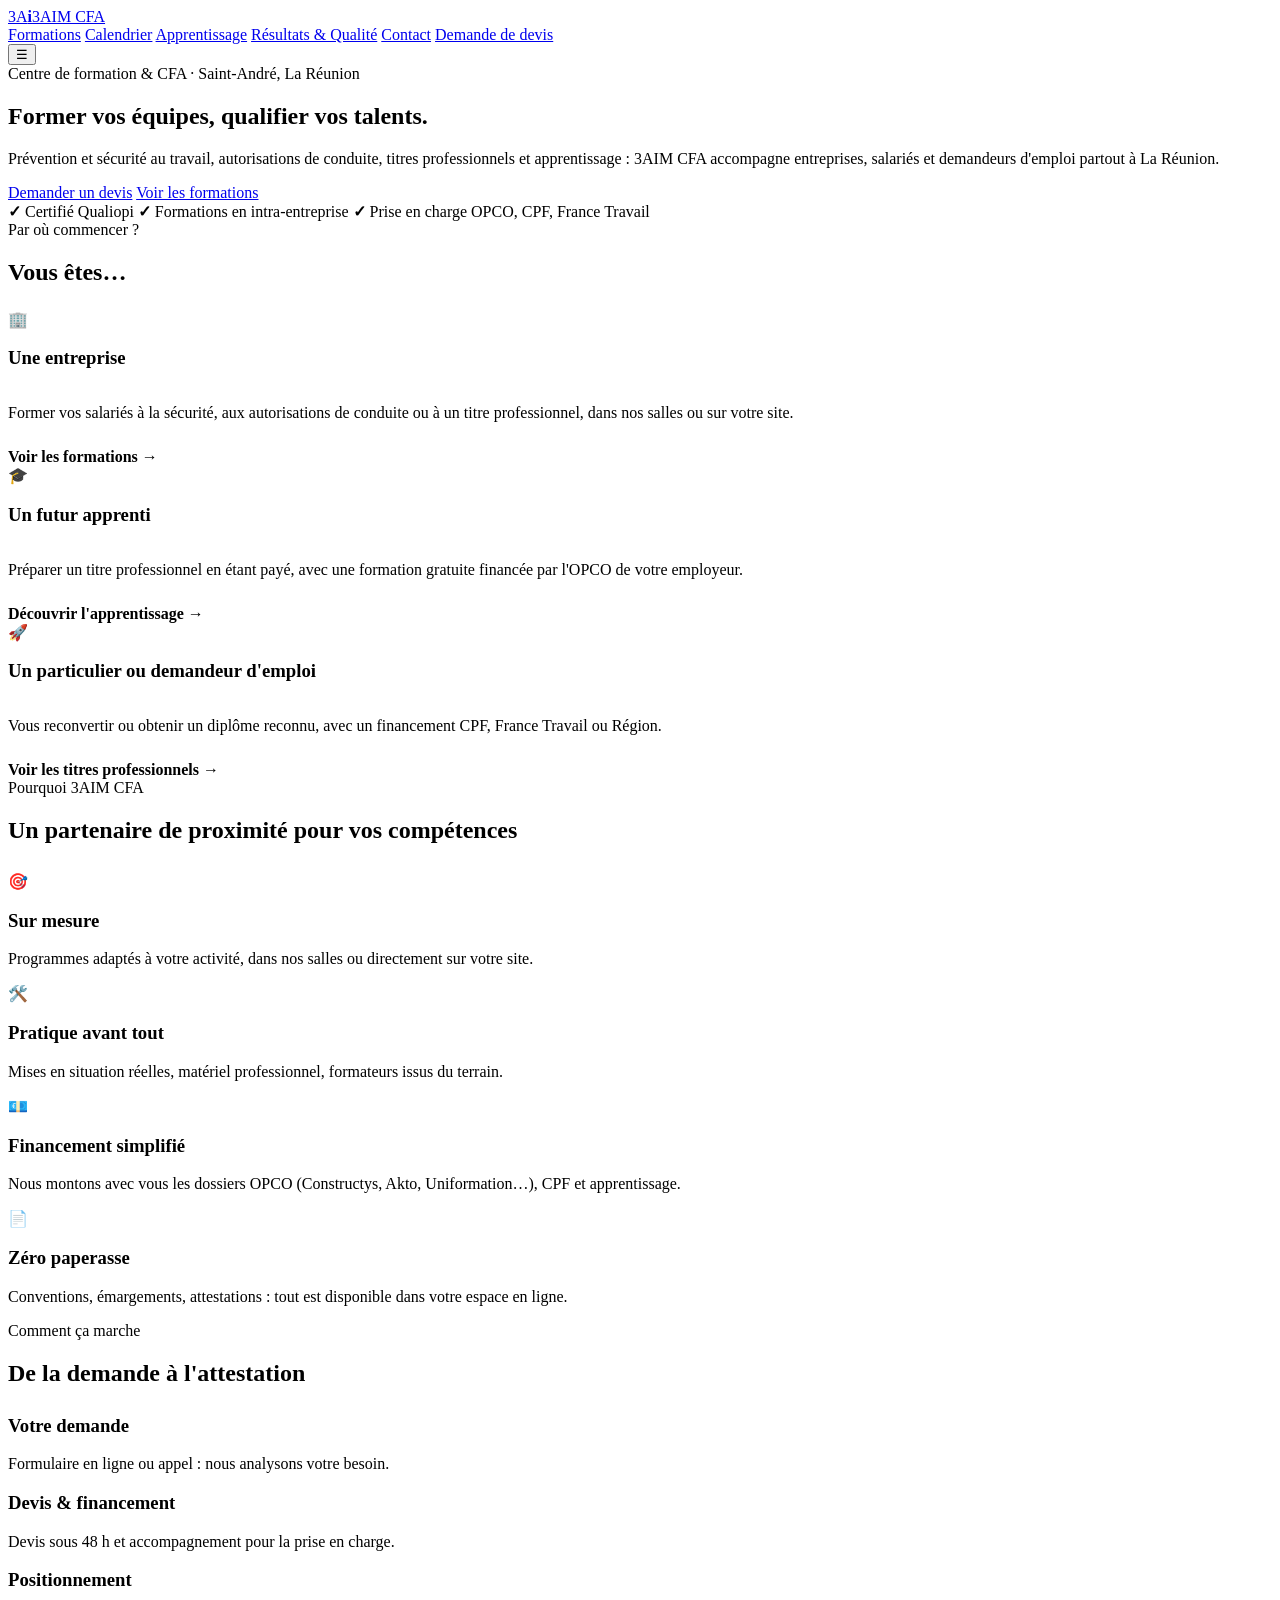
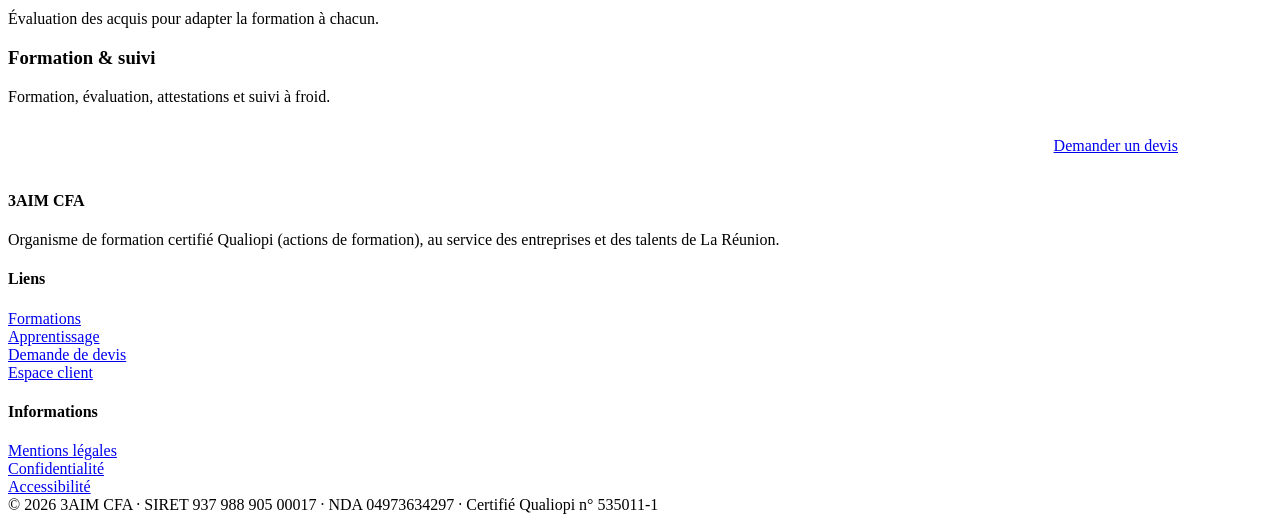
==== fiches/index.html @ 9a8821d1 "Add files via upload" ====
<!doctype html>
<html lang="fr">
<head>
<meta charset="utf-8">
<meta name="viewport" content="width=device-width,initial-scale=1">
<title>3AIM CFA – Centre de formation & CFA à Saint-André, La Réunion</title>
<meta name="description" content="3AIM CFA, organisme de formation certifié Qualiopi (actions de formation) et CFA à Saint-André (La Réunion) : SST, PRAP, AIPR, autorisations de conduite, titres professionnels et apprentissage.">
<meta property="og:title" content="3AIM CFA – Centre de formation & CFA à La Réunion">
<meta property="og:description" content="Formations sécurité, autorisations de conduite, titres professionnels et apprentissage. Organisme certifié Qualiopi (actions de formation).">
<link rel="icon" href="favicon.svg" type="image/svg+xml">
<link rel="preconnect" href="https://fonts.googleapis.com">
<link href="https://fonts.googleapis.com/css2?family=Inter:wght@400;500;600;700&family=Poppins:wght@600;700;800&display=swap" rel="stylesheet">
<link rel="stylesheet" href="style.css">
</head>
<body>

<header>
  <div class="wrap nav">
    <a class="logo" href="#accueil"><span class="mark">3A<b>i</b></span>3AIM CFA</a>
    <nav class="menu">
      <a href="#formations">Formations</a>
      <a href="#calendrier">Calendrier</a>
      <a href="#apprentissage">Apprentissage</a>
      <a href="#qualite">Résultats & Qualité</a>
      <a href="#contact">Contact</a>
      <a class="btn" href="#demande">Demande de devis</a>
    </nav>
    <button class="burger" aria-label="Ouvrir le menu">☰</button>
  </div>
</header>

<section class="hero" data-page="accueil">
  <div class="wrap">
    <span class="eyebrow">Centre de formation & CFA · Saint-André, La Réunion</span>
    <h1>Former vos équipes, <span>qualifier vos talents</span>.</h1>
    <p>Prévention et sécurité au travail, autorisations de conduite, titres professionnels et apprentissage : 3AIM CFA accompagne entreprises, salariés et demandeurs d'emploi partout à La Réunion.</p>
    <div class="ctas">
      <a class="btn" href="#demande">Demander un devis</a>
      <a class="btn ghost" href="#formations">Voir les formations</a>
    </div>
    <div class="badges">
      <span class="badge"><b>✓</b> Certifié Qualiopi</span>
      <span class="badge"><b>✓</b> Formations en intra-entreprise</span>
      <span class="badge"><b>✓</b> Prise en charge OPCO, CPF, France Travail</span>
    </div>
  </div>
</section>

<section class="portes" data-page="accueil">
  <div class="wrap">
    <span class="eyebrow">Par où commencer ?</span>
    <h2>Vous êtes…</h2>
    <div class="grid g3" style="margin-top:24px">
      <a class="card porte" href="#formations" data-filtre="securite"><div class="icon">🏢</div><h3>Une entreprise</h3><p>Former vos salariés à la sécurité, aux autorisations de conduite ou à un titre professionnel, dans nos salles ou sur votre site.</p><span class="go">Voir les formations →</span></a>
      <a class="card porte" href="#apprentissage"><div class="icon">🎓</div><h3>Un futur apprenti</h3><p>Préparer un titre professionnel en étant payé, avec une formation gratuite financée par l'OPCO de votre employeur.</p><span class="go">Découvrir l'apprentissage →</span></a>
      <a class="card porte" href="#formations" data-filtre="tp"><div class="icon">🚀</div><h3>Un particulier ou demandeur d'emploi</h3><p>Vous reconvertir ou obtenir un diplôme reconnu, avec un financement CPF, France Travail ou Région.</p><span class="go">Voir les titres professionnels →</span></a>
    </div>
  </div>
</section>

<section data-page="accueil">
  <div class="wrap">
    <span class="eyebrow">Pourquoi 3AIM CFA</span>
    <h2>Un partenaire de proximité pour vos compétences</h2>
    <div class="grid g4" style="margin-top:28px">
      <div class="card"><div class="icon">🎯</div><h3>Sur mesure</h3><p>Programmes adaptés à votre activité, dans nos salles ou directement sur votre site.</p></div>
      <div class="card"><div class="icon">🛠️</div><h3>Pratique avant tout</h3><p>Mises en situation réelles, matériel professionnel, formateurs issus du terrain.</p></div>
      <div class="card"><div class="icon">💶</div><h3>Financement simplifié</h3><p>Nous montons avec vous les dossiers OPCO (Constructys, Akto, Uniformation…), CPF et apprentissage.</p></div>
      <div class="card"><div class="icon">📄</div><h3>Zéro paperasse</h3><p>Conventions, émargements, attestations : tout est disponible dans votre espace en ligne.</p></div>
    </div>
  </div>
</section>

<section id="formations" class="soft" data-page="formations">
  <div class="wrap">
    <span class="eyebrow">Catalogue</span>
    <h2>Nos formations</h2>
    <p class="lead">Toutes nos formations sont réalisables en inter ou en intra-entreprise. La durée, les objectifs, les prérequis, les méthodes et les modalités d'évaluation figurent dans le programme de chaque formation, téléchargeable ci-dessous ou envoyé sur simple demande. Les dates sont dans le <a href="#calendrier">calendrier</a> ; les tarifs sont communiqués sur devis, selon le nombre de participants et le lieu.</p>
    <div class="filters">
      <button class="chip active" data-f="all">Toutes</button>
      <button class="chip" data-f="securite">Prévention & sécurité</button>
      <button class="chip" data-f="ergonomie">Ergonomie</button>
      <button class="chip" data-f="incendie">Incendie</button>
      <button class="chip" data-f="conduite">Autorisations de conduite</button>
      <button class="chip" data-f="tp">Titres professionnels</button>
    </div>
    <div class="grid g3" id="formations-grid"></div>
    <div class="access-box">
      <h3>Modalités et délai d'accès – toutes formations</h3>
      <p><b>Modalités d'accès :</b> inscription par l'entreprise, le financeur ou le stagiaire via le <a href="#demande">formulaire en ligne</a>, par mail (contact@3aim.fr) ou par téléphone (0692 09 85 92). Un devis et le programme sont envoyés ; l'inscription est confirmée à réception du devis signé ou de l'accord de prise en charge. Un questionnaire de positionnement est transmis avant l'entrée en formation.</p>
      <p><b>Délai d'accès :</b> 1 mois en moyenne entre la demande et le début de la formation, variable selon les dates de session, les places disponibles et le délai de prise en charge du financeur. La date prévisionnelle est communiquée dès validation de la demande.</p>
      <p><b>Accessibilité :</b> formations accessibles aux personnes en situation de handicap – contactez notre référent handicap, Rachad MOHAMED (0692 09 85 92), pour étudier ensemble les adaptations possibles.</p>
    </div>
  </div>
</section>

<section id="calendrier" data-page="calendrier">
  <div class="wrap">
    <span class="eyebrow">Prochaines sessions</span>
    <h2>Calendrier des formations</h2>
    <p class="cal-intro">Les sessions ouvertes à Saint-André, mises à jour en continu. Une autre date ou une formation dans vos locaux ? <a href="#demande">Demandez un devis</a>.</p>
    <div class="cal-f" id="cal-f" aria-label="Filtrer par formation"></div>
    <div id="cal-list" class="cal-list"><p class="cal-msg">Chargement des sessions…</p></div>
    <p class="cal-maj" id="cal-maj"></p>
  </div>
</section>
<style>
.cal-intro{color:var(--muted);max-width:720px}
.cal-f{display:flex;flex-wrap:wrap;gap:8px;margin:18px 0 6px}
.cal-f button{border:1px solid var(--line);background:#fff;border-radius:999px;padding:6px 14px;font:inherit;font-size:.9rem;cursor:pointer;color:var(--ink)}
.cal-f button[aria-pressed="true"]{background:var(--navy);border-color:var(--navy);color:#fff}
.cal-list{display:flex;flex-direction:column;gap:12px;margin-top:14px}
.cal-m{font-family:"Poppins","Inter",sans-serif;font-weight:700;color:var(--navy);text-transform:capitalize;margin:14px 0 0}
.cal-c{display:grid;grid-template-columns:72px 1fr auto;gap:8px 18px;align-items:center;background:#fff;border:1px solid var(--line);border-radius:var(--radius);padding:14px 16px;box-shadow:var(--shadow)}
.cal-d{text-align:center;border-radius:10px;background:#FDEBDC;padding:8px 4px;box-shadow:inset 0 -4px 0 var(--orange)}
.cal-d b{display:block;font-family:"Poppins","Inter",sans-serif;font-size:1.6rem;line-height:1;color:var(--navy)}
.cal-d span{font-size:.75rem;text-transform:uppercase;letter-spacing:.05em;color:var(--muted);font-weight:600}
.cal-i{min-width:0}.cal-i h3{font-size:1.05rem;margin:0}
.cal-w{color:var(--muted);font-size:.92rem}
.cal-p{font-size:.88rem;font-weight:600;color:#1E7A4C}.cal-p.low{color:#B4500F}.cal-p.full{color:var(--muted)}
.cal-a{display:flex;flex-direction:column;gap:6px;min-width:160px}
.cal-a .btn{text-align:center}
.cal-a .btn.ghost{background:#fff!important;color:var(--navy)!important;border:1px solid var(--line)!important;box-shadow:none!important}
.cal-msg{color:var(--muted);background:#fff;border:1px dashed var(--line);border-radius:var(--radius);padding:24px;text-align:center}
.cal-maj{font-size:.8rem;color:var(--muted);margin-top:10px}
@media (max-width:640px){.cal-c{grid-template-columns:58px 1fr}.cal-a{grid-column:1/-1;flex-direction:row}.cal-a .btn{flex:1}}
</style>
<script>
(function(){
  var API="https://script.google.com/macros/s/AKfycbzvDHiH-K_2A-6OOURXzBS1TFoKk2f2l53gyByWcNJ9qgaxssqEnTOeM1M7Ijnqo9ct/exec?api=calendrier";
  var L=document.getElementById("cal-list"),F=document.getElementById("cal-f"),M=document.getElementById("cal-maj"),ALL=[],OFF="";
  function esc(x){return String(x==null?"":x).replace(/[&<>"]/g,function(c){return{"&":"&amp;","<":"&lt;",">":"&gt;",'"':"&quot;"}[c]})}
  function P(s){var a=s.split("-");return new Date(+a[0],a[1]-1,+a[2])}
  function today(){var t=new Date();return new Date(t.getFullYear(),t.getMonth(),t.getDate())}
  function code(s){return s.code||s.f}
  function fdl(s){return P(s).toLocaleDateString("fr-FR")}
  function inscrire(s,type){var sel=document.getElementById("f-formation"),msg=document.getElementById("f-msg");
    if(sel){var b=String(s.f).toLowerCase(),o=[].slice.call(sel.options).filter(function(x){var a=x.text.toLowerCase();return x.value&&(a.indexOf(b.slice(0,12))>=0||b.indexOf(a.slice(0,12))>=0)})[0];if(o)sel.value=o.value}
    if(msg)msg.value=(type==="i"?"Inscription":"Demande de devis")+" – session « "+s.f+" » du "+fdl(s.d)+(s.e&&s.e!==s.d?" au "+fdl(s.e):"")+" ("+(s.lieu||"Saint-André")+").\nNombre de participants : ";
    window.goTo("demande");setTimeout(function(){if(msg)msg.focus()},500)}
  function card(s,i){var d=P(s.d),e=P(s.e||s.d),pl=+s.pl||0,rest=pl?Math.max(0,pl-(+s.ins||0)):null,full=s.st==="complet"||(pl&&rest===0);
    var o={weekday:"long",day:"numeric",month:"long"},when=s.d===(s.e||s.d)?d.toLocaleDateString("fr-FR",o):"Du "+d.toLocaleDateString("fr-FR",o)+" au "+e.toLocaleDateString("fr-FR",o);
    return '<article class="cal-c"><div class="cal-d"><b>'+d.getDate()+'</b><span>'+d.toLocaleDateString("fr-FR",{month:"short"})+'</span></div>'+
      '<div class="cal-i"><h3>'+esc(s.f)+'</h3><div class="cal-w">'+esc(when)+(s.j?' · '+s.j+' jour'+(s.j>1?'s':''):'')+(s.h?' · '+s.h+' h':'')+' · '+esc(s.lieu||"Saint-André")+'</div>'+
      '<div class="cal-p '+(full?"full":rest!=null&&rest<=3?"low":"")+'">'+(full?"Complet":rest==null?"Places disponibles":rest+" place"+(rest>1?"s":"")+" restante"+(rest>1?"s":""))+'</div></div>'+
      '<div class="cal-a">'+(full?'<span class="btn ghost" aria-disabled="true">Complet</span>':'<a class="btn" href="#demande" data-i="'+i+'" data-t="i">S\'inscrire</a>')+'<a class="btn ghost" href="#demande" data-i="'+i+'" data-t="d">Demander un devis</a></div></article>'}
  function render(){var V=ALL.filter(function(s){return !OFF||code(s)===OFF}),codes=[];
    ALL.forEach(function(s){if(codes.indexOf(code(s))<0)codes.push(code(s))});
    F.innerHTML=codes.length>1?['<button type="button" data-c="" aria-pressed="'+(!OFF)+'">Toutes</button>'].concat(codes.map(function(c){return '<button type="button" data-c="'+esc(c)+'" aria-pressed="'+(OFF===c)+'">'+esc(c)+'</button>'})).join(""):"";
    if(!V.length){L.innerHTML='<p class="cal-msg">Aucune session programmée pour le moment. <a href="#demande">Demandez un devis</a> : nous organisons une session à la date qui vous convient.</p>';return}
    var h="",last="";V.forEach(function(s){var m=s.d.slice(0,7);if(m!==last){h+='<h3 class="cal-m">'+P(m+"-01").toLocaleDateString("fr-FR",{month:"long",year:"numeric"})+'</h3>';last=m}h+=card(s,ALL.indexOf(s))});L.innerHTML=h}
  F.addEventListener("click",function(e){var b=e.target.closest("button");if(b){OFF=b.getAttribute("data-c");render()}});
  L.addEventListener("click",function(e){var a=e.target.closest("[data-i]");if(!a)return;e.preventDefault();inscrire(ALL[+a.getAttribute("data-i")],a.getAttribute("data-t"))});
  fetch(API,{credentials:"omit",redirect:"follow"}).then(function(r){return r.json()}).then(function(d){
    if(!d||d.ok===false)throw new Error("indispo");
    var t=today();ALL=(d.sessions||[]).filter(function(s){return P(s.e||s.d)>=t}).sort(function(a,b){return a.d.localeCompare(b.d)});
    if(d.maj)M.textContent="Mis à jour le "+new Date(d.maj).toLocaleDateString("fr-FR",{day:"numeric",month:"long",year:"numeric"});render()
  }).catch(function(){L.innerHTML='<p class="cal-msg">Le calendrier est momentanément indisponible. Appelez-nous au 0692 09 85 92 ou <a href="#demande">faites une demande</a>.</p>'});
})();
</script>

<section id="apprentissage" data-page="apprentissage">
  <div class="wrap">
    <div class="band">
      <div>
        <span class="eyebrow">Apprentissage · inscriptions ouvertes</span>
        <h2>Nos titres professionnels en apprentissage</h2>
        <p>Un contrat d'apprentissage pour se former gratuitement tout en étant rémunéré, et une solution de recrutement pour les entreprises. Tous les titres professionnels de notre catalogue sont ouverts en apprentissage : chaque carte propose sa fiche programme « apprentissage ». Entreprises et futurs apprentis : contactez-nous, nous vous accompagnons à chaque étape.</p>
        <a class="btn" href="#demande" style="margin-top:12px">Je m'inscris en apprentissage</a>
      </div>
      <div class="stats">
        <div class="stat"><b>0 €</b><span>pour l'apprenti</span></div>
        <div class="stat"><b>25 %</b><span>du contrat au CFA</span></div>
        <div class="stat"><b>OPCO</b><span>finance la formation</span></div>
        <div class="stat"><b>Diplôme</b><span>titre professionnel reconnu</span></div>
      </div>
    </div>
    <div class="access-box">
      <h3>Conditions et modalités d'accès en apprentissage</h3>
      <p><b>Public :</b> jeunes de 16 à 29 ans révolus. Sans limite d'âge pour les personnes en situation de handicap, et dans les autres cas prévus par le Code du travail.</p>
      <p><b>Prérequis :</b> signer un contrat d'apprentissage avec un employeur, privé ou public. Les prérequis propres à chaque titre sont précisés dans sa fiche programme. Nous aidons les candidats à trouver une entreprise d'accueil.</p>
      <p><b>Modalités d'accès :</b> pré-inscription via le <a href="#demande">formulaire en ligne</a>, par mail (stagiaire@3aim.fr) ou par téléphone (0692 09 85 92) ; entretien et test de positionnement ; signature du contrat d'apprentissage et de la convention de formation entre l'employeur et le CFA.</p>
      <p><b>Délai d'accès :</b> entrées possibles tout au long de l'année. La formation au CFA démarre à la signature du contrat, et au plus tard dans les 3 mois suivant son début.</p>
      <p><b>Rythme et durée :</b> 1 jour par semaine au CFA et des semaines de regroupement (intégration, évaluations, examen), le reste du temps en entreprise. La formation au CFA représente au moins 25 % de la durée du contrat, adaptée au titre visé et au positionnement (de 11 à 19 mois selon le titre). Le calendrier d'alternance est remis avant la signature du contrat.</p>
      <p><b>Coût :</b> la formation est gratuite pour l'apprenti. Elle est financée par l'OPCO de l'employeur. L'apprenti est rémunéré selon son âge et son année de contrat.</p>
      <p><b>Accompagnement :</b> suivi par le CFA en lien avec le maître d'apprentissage, aide sur le logement, le transport et les aides financières, information sur la mobilité nationale et internationale. Référent handicap et mobilité : Rachad MOHAMED (0692 09 85 92).</p>
    </div>
  </div>
</section>

<section class="soft" data-page="accueil">
  <div class="wrap">
    <span class="eyebrow">Comment ça marche</span>
    <h2>De la demande à l'attestation</h2>
    <div class="grid g4 steps" style="margin-top:28px">
      <div class="step"><h3>Votre demande</h3><p>Formulaire en ligne ou appel : nous analysons votre besoin.</p></div>
      <div class="step"><h3>Devis & financement</h3><p>Devis sous 48 h et accompagnement pour la prise en charge.</p></div>
      <div class="step"><h3>Positionnement</h3><p>Évaluation des acquis pour adapter la formation à chacun.</p></div>
      <div class="step"><h3>Formation & suivi</h3><p>Formation, évaluation, attestations et suivi à froid.</p></div>
    </div>
  </div>
</section>

<section id="qualite" data-page="qualite">
  <div class="wrap">
    <span class="eyebrow">Qualité & résultats</span>
    <h2>Nos indicateurs de résultats</h2>
    <p class="lead">Chiffres calculés sur les formations terminées, mis à jour chaque trimestre.</p>

    <div class="kpis">
      <div class="kpi">
        <div class="lab">Taux de satisfaction 2025</div>
        <div class="val">100 %</div>
        <p>dont 64 % de « très satisfaits »<br>Calculé sur <b>102 avis exploitables</b> (155 questionnaires reçus) · 30 sessions · 206 participants<br>Période : du 17/02/2025 au 03/10/2025</p>
      </div>
      <div class="kpi navy">
        <div class="lab">Taux de réussite 2025</div>
        <div class="val">100 %</div>
        <p><b>206 stagiaires ont réussi</b> sur 206 présentés à l'évaluation · 30 sessions<br>Période : du 17/02/2025 au 03/10/2025</p>
      </div>
    </div>

    <div class="tbl-wrap">
      <table class="ind">
        <thead><tr><th>Année</th><th>Satisfaction</th><th>Réussite</th><th>Avis exploitables / questionnaires reçus</th><th>Sessions · participants</th><th>Période</th></tr></thead>
        <tbody>
          <tr><td>2026 (en cours)</td><td>100 %</td><td>100 %</td><td>30 / 41</td><td>96 · 466</td><td>29/01 – 05/11/2026</td></tr>
          <tr><td>2025</td><td>100 %</td><td>100 %</td><td>102 / 155</td><td>30 · 206</td><td>17/02 – 03/10/2025</td></tr>
        </tbody>
      </table>
    </div>

    <details class="detail">
      <summary>Voir le détail par formation</summary>
      <div class="tbl-wrap">
        <table class="ind">
          <thead><tr><th>Année</th><th>Formation</th><th>Sessions</th><th>Participants</th><th>Avis exploitables</th><th>Satisfaction</th><th>Réussite</th></tr></thead>
          <tbody>
            <tr><td>2026</td><td>SST</td><td>27</td><td>134</td><td>9</td><td>100 %</td><td>100 %</td></tr>
            <tr><td>2026</td><td>PRAP</td><td>7</td><td>52</td><td>0</td><td>pas d'avis exploitable</td><td>100 %</td></tr>
            <tr><td>2026</td><td>AIPR</td><td>11</td><td>64</td><td>5</td><td>100 %</td><td>100 %</td></tr>
            <tr><td>2026</td><td>Travail en hauteur / échafaudage</td><td>15</td><td>60</td><td>0</td><td>pas d'avis exploitable</td><td>100 %</td></tr>
            <tr><td>2026</td><td>Autorisation de conduite</td><td>27</td><td>88</td><td>7</td><td>100 %</td><td>100 %</td></tr>
            <tr><td>2026</td><td>Habilitation électrique</td><td>7</td><td>49</td><td>9</td><td>100 %</td><td>100 %</td></tr>
            <tr><td>2026</td><td>Autre</td><td>2</td><td>19</td><td>0</td><td>pas d'avis exploitable</td><td>100 %</td></tr>
            <tr class="tot"><td>2026</td><td>Toutes formations</td><td>96</td><td>466</td><td>30</td><td>100 %</td><td>100 %</td></tr>
            <tr><td>2025</td><td>SST</td><td>12</td><td>109</td><td>39</td><td>100 %</td><td>100 %</td></tr>
            <tr><td>2025</td><td>PRAP</td><td>4</td><td>36</td><td>25</td><td>100 %</td><td>100 %</td></tr>
            <tr><td>2025</td><td>AIPR</td><td>6</td><td>45</td><td>33</td><td>100 %</td><td>100 %</td></tr>
            <tr><td>2025</td><td>Travail en hauteur / échafaudage</td><td>5</td><td>11</td><td>3</td><td>100 %</td><td>100 %</td></tr>
            <tr><td>2025</td><td>Autorisation de conduite</td><td>3</td><td>5</td><td>2</td><td>100 %</td><td>100 %</td></tr>
            <tr class="tot"><td>2025</td><td>Toutes formations</td><td>30</td><td>206</td><td>102</td><td>100 %</td><td>100 %</td></tr>
          </tbody>
        </table>
      </div>
    </details>

    <p class="note">Méthode : taux de satisfaction = avis « satisfait » ou « très satisfait » (notes 3 à 5 sur 5) ÷ avis exploitables du questionnaire de fin de formation ; une absence de réponse n'est pas comptée comme une insatisfaction. Taux de réussite = stagiaires certifiés ou déclarés aptes ÷ stagiaires présentés à l'évaluation finale. Données agrégées, sans information nominative. Mise à jour le 05/11/2026.</p>
    <p class="note"><b>Apprentissage :</b> les taux d'obtention du diplôme, de poursuite d'études, d'interruption en cours de formation et d'insertion professionnelle (dispositif InserJeunes) seront publiés dès la fin de la première promotion d'apprentis.</p>

    <div class="cert">
      <div>
        <b style="font-size:1.05rem;color:var(--navy)">3AIM CFA est certifié Qualiopi</b> – certificat n° 535011-1 (Certifopac), valable jusqu'au 10/02/2028.<br>
        La certification qualité a été délivrée au titre de la catégorie d'actions suivante : <b>actions de formation</b>.<br>
        <span style="color:var(--muted);font-size:.88rem">Déclaration d'activité n° 04973634297 (cet enregistrement ne vaut pas agrément de l'État).</span>
      </div>
      <a class="btn" href="https://drive.google.com/uc?export=download&id=1KRCLfm2cR58u3-cPsYJyE75qorBFBVvh" target="_blank" rel="noopener">Télécharger le certificat (PDF)</a>
    </div>
  </div>
</section>

<section id="accessibilite" class="soft" data-page="qualite">
  <div class="wrap grid g2">
    <div>
      <span class="eyebrow">Accessibilité</span>
      <h2>Handicap et mobilité</h2>
      <p class="lead">Nos formations sont ouvertes aux personnes en situation de handicap. Notre référent handicap étudie avec vous les adaptations possibles (rythme, supports, matériel, accessibilité des locaux) et vous oriente vers les partenaires spécialisés si nécessaire.</p>
    </div>
    <div class="card">
      <h3>Référent handicap & mobilité</h3>
      <p>Rachad MOHAMED<br>📞 <a href="tel:+262692098592">0692 09 85 92</a><br>✉️ <a href="mailto:stagiaire@3aim.fr">stagiaire@3aim.fr</a></p>
    </div>
  </div>
</section>

<section id="demande" data-page="contact">
  <div class="wrap grid g2" style="align-items:start">
    <div>
      <span class="eyebrow">Demande de devis ou d'inscription</span>
      <h2>Parlons de votre projet</h2>
      <p class="lead">Remplissez ce formulaire : nous revenons vers vous sous 48 h ouvrées avec une proposition adaptée et les solutions de financement possibles.</p>
      <ul class="contact-list">
        <li><span>📞</span><span><a href="tel:+262692098592">0692 09 85 92</a></span></li>
        <li><span>🏢</span><span>Entreprises : <a href="mailto:contact@3aim.fr">contact@3aim.fr</a></span></li>
        <li><span>🎓</span><span>Stagiaires : <a href="mailto:stagiaire@3aim.fr">stagiaire@3aim.fr</a></span></li>
      </ul>
    </div>

    <form id="demande-form" action="https://formsubmit.co/contact@3aim.fr" method="POST">
      <input type="hidden" name="_subject" value="Nouvelle demande – site 3AIM CFA">
      <input type="hidden" name="_template" value="table">
      <input type="hidden" name="_captcha" value="false">
      <input type="hidden" name="_next" value="https://cfa.3aim.fr/#demande">
      <input type="text" name="_honey" class="hp" tabindex="-1" autocomplete="new-password" aria-hidden="true">

      <label>Vous êtes</label>
      <div class="radios">
        <label><input type="radio" name="Profil" value="Entreprise" checked> Une entreprise</label>
        <label><input type="radio" name="Profil" value="Particulier"> Un particulier</label>
        <label><input type="radio" name="Profil" value="Futur apprenti"> Futur apprenti</label>
      </div>

      <div class="row">
        <div><label for="f-nom">Nom et prénom *</label><input id="f-nom" name="Nom" required></div>
        <div><label for="f-ent">Entreprise / structure</label><input id="f-ent" name="Entreprise"></div>
      </div>
      <div class="row">
        <div><label for="f-mail">E-mail *</label><input id="f-mail" type="email" name="email" required></div>
        <div><label for="f-tel">Téléphone *</label><input id="f-tel" type="tel" name="Telephone" required></div>
      </div>
      <label for="f-formation">Formation souhaitée *</label>
      <select id="f-formation" name="Formation" required><option value="">— Choisir —</option></select>
      <div class="row">
        <div><label for="f-nb">Nombre de participants</label><input id="f-nb" type="number" min="1" name="Participants" value="1"></div>
        <div><label for="f-fin">Financement envisagé</label>
          <select id="f-fin" name="Financement">
            <option>OPCO (plan de développement des compétences)</option>
            <option>Contrat d'apprentissage</option>
            <option>CPF</option>
            <option>France Travail</option>
            <option>Autofinancement</option>
            <option>Je ne sais pas</option>
          </select></div>
      </div>
      <label for="f-msg">Votre besoin (dates souhaitées, lieu, précisions)</label>
      <textarea id="f-msg" name="Message"></textarea>
      <label class="consent" style="font-weight:400"><input type="checkbox" name="Consentement RGPD" value="Oui" required> <span>J'accepte que mes données soient utilisées par 3AIM CFA pour traiter ma demande (voir la <a href="mentions-legales.html#rgpd">politique de confidentialité</a>).</span></label>
      <button class="btn" type="submit">Envoyer ma demande</button>
      <div id="form-msg" class="msg" role="status"></div>
    </form>
  </div>
</section>

<section id="contact" class="soft" data-page="contact">
  <div class="wrap grid g2" style="align-items:center">
    <div>
      <span class="eyebrow">Nous trouver</span>
      <h2>Centre de formation</h2>
      <ul class="contact-list">
        <li><span>📍</span><span>548 Rue de Cambuston<br>97440 Saint-André, La Réunion</span></li>
        <li><span>📞</span><span><a href="tel:+262692098592">0692 09 85 92</a></span></li>
        <li><span>✉️</span><span><a href="mailto:contact@3aim.fr">contact@3aim.fr</a> · <a href="mailto:stagiaire@3aim.fr">stagiaire@3aim.fr</a></span></li>
        <li><span>🔐</span><span><a href="https://rachadmohamed974.github.io/portail-cfa/">Espace entreprise & formateur</a></span></li>
      </ul>
    </div>
    <iframe class="map" loading="lazy" title="Plan d'accès 3AIM CFA" src="https://maps.google.com/maps?q=548%20Rue%20de%20Cambuston%2C%2097440%20Saint-Andr%C3%A9&z=15&output=embed"></iframe>
  </div>
</section>

<section class="cta-band" data-page="accueil formations calendrier apprentissage qualite">
  <div class="wrap">
    <div><h2>Un projet de formation ?</h2><p>Réponse sous 48 h ouvrées avec un devis et les solutions de financement.</p></div>
    <div class="ctas"><a class="btn" href="#demande">Demander un devis</a><a class="btn ghost" href="tel:+262692098592">0692 09 85 92</a></div>
  </div>
</section>

<footer>
  <div class="wrap">
    <div class="foot">
      <div>
        <h4>3AIM CFA</h4>
        <p>Organisme de formation certifié Qualiopi (actions de formation), au service des entreprises et des talents de La Réunion.</p>
      </div>
      <div>
        <h4>Liens</h4>
        <a href="#formations">Formations</a><br><a href="#apprentissage">Apprentissage</a><br><a href="#demande">Demande de devis</a><br><a href="https://rachadmohamed974.github.io/portail-cfa/">Espace client</a>
      </div>
      <div>
        <h4>Informations</h4>
        <a href="mentions-legales.html">Mentions légales</a><br><a href="mentions-legales.html#rgpd">Confidentialité</a><br><a href="#accessibilite">Accessibilité</a>
      </div>
    </div>
    <div class="legal">© <span id="year"></span> 3AIM CFA · SIRET 937 988 905 00017 · NDA 04973634297 · Certifié Qualiopi n° 535011-1</div>
  </div>
</footer>

<script>
// ===== Catalogue des formations (modifier ici pour ajouter / retirer une formation) =====
// cat : "securite" | "conduite" | "tp" (titre professionnel)
// p : programmes PDF téléchargeables -> [libellé, identifiant du fichier Google Drive partagé "lecture par lien"]
const FORMATIONS = [
  {cat:"securite", t:"Sauveteur Secouriste du Travail (SST)", d:"Intervenir face à un accident du travail ou un malaise et contribuer à la prévention dans l'entreprise. Certificat SST (référentiel INRS).", m:"Formation initiale · MAC",
    p:[["Programme SST initial","1O_z0gvrlcEzquFdxlbBFRalpGu-oshkq"],["Programme MAC SST (recyclage)","fiches/FP_MAC_SST.pdf"]]},
  {cat:"ergonomie", t:"Prévention des risques liés à l'activité physique (PRAP)", d:"Devenir acteur de sa propre prévention : analyse de sa situation de travail, principes de sécurité physique et d'économie d'effort.", m:"PRAP IBC · Formation initiale · MAC",
    p:[["Programme PRAP IBC","1voY3SCcVj6-JY4-9ROn_fUcF3N_Un5Yt"],["Programme MAC PRAP IBC (recyclage)","fiches/FP_MAC_PRAP_IBC.pdf"]]},
  {cat:"securite", t:"AIPR – opérateur, encadrant, concepteur", d:"Réglementation DT-DICT, lecture de plans, travaux à proximité des réseaux. Examen QCM officiel du Ministère.", m:"Examen inclus",
    p:[["Programme AIPR opérateur","1a187E5yOs8deRI12vYUFQzAB0erg6IuQ"],["Programme AIPR encadrant","1LSMhaCQ0-jYDBYQ3rVkabI0Fe7poZ5lr"]]},
  {cat:"securite", t:"Habilitation électrique (H0B0, BS, BE manœuvre, HE)", d:"Travailler en sécurité sur ou à proximité d'installations électriques, conformément à la norme NF C 18-510.", m:"Non électricien",
    p:[["Programme H0B0","1jGKVgbWlCDP5bV3bGNM26VYCHH6xCSdi"],["Programme BS / BE / HE","1v_jafVGi_nNNwDuUqCrEmvCfTzgsKLjf"]]},
  {cat:"securite", t:"Travail en hauteur et port du harnais", d:"Identifier les risques de chute, choisir un ancrage, régler et utiliser un harnais antichute.", m:"1 ou 2 jours",
    p:[["Programme 1 jour","13YTjJwW0OVPFFI-AJ3T5ktNJKiyc21wo"],["Programme 2 jours","1cqB6Vgsz7CRuNdzbW7ajYYOJ8ZA-1PZ3"]]},
  {cat:"incendie", t:"Manipulation des extincteurs", d:"Connaître le triangle du feu, les classes de feux et les types d'extincteurs, et savoir intervenir sur un départ de feu.", m:"Théorie et pratique",
    p:[["Programme extincteurs","1veywfLVl0lDRtOG6cNHb_LWiI7jGNb__"]]},
  {cat:"conduite", t:"Autorisation de conduite – nacelles (PEMP)", d:"Conduite en sécurité des plates-formes élévatrices mobiles de personnes. Évaluations théorique et pratique.", m:"Initial et recyclage",
    p:[["Programme initial","1nWUT4UuIwHdrqBvhQhjMVv7mmE3recHs"],["Programme recyclage","1gjKoYgoDGiSYHpuGoNTr7QAXQOJq9i57"]]},
  {cat:"conduite", t:"Autorisation de conduite – engins de chantier", d:"Pelles, chargeuses, tractopelles, mini-engins… Réglementation, vérifications, conduite en situation réelle.", m:"3 ou 5 jours",
    p:[["Programme 3 jours","1Tng3gtPg4sgdxe-zOorq3yn7Oa7czv9D"],["Programme 5 jours","1O_YOlXvgOO6Opcf7q0ZsWYUE4WJWilFs"]]},
  {cat:"conduite", t:"Autorisation de conduite – grue de chargement", d:"Stabilisation, lecture d'abaques, élingage et manutention de charges en sécurité.", m:"Initial et recyclage",
    p:[["Programme initial","1JTatyid3s5h4XLOYIebFQIHryJ4LCyAw"],["Programme recyclage","1mfQ-9evkvyvp6QQQUuRooMfoNBBSe0nv"]]},
  {cat:"conduite", t:"Autorisation de conduite – chariots élévateurs", d:"Conduite en sécurité des chariots automoteurs à conducteur porté : règles de circulation, stabilité, manutention.", m:"Initial et recyclage",
    p:[["Programme initial","1-Oyo8lMPJoQ-4xTJNwT7VFaCgs4hnCC2"],["Programme recyclage","1beBHq2Rxzm6STdUNksD-b6snU8yO7t8V"]]},
  {cat:"tp", t:"Agent de médiation, information, services (AMIS)", d:"Titre professionnel – accueillir, informer, orienter et assurer une présence de médiation auprès des publics.", m:"Titre professionnel · niveau 3",
    p:[["Fiche programme – formation continue", "1GyIy12FJF4ouWIYDojUUq343MSuvOEcs"], ["Fiche programme – apprentissage", "fiches/FP_TP_AMIS_APPRENTISSAGE.pdf"]]},
  {cat:"tp", t:"Médiateur social accès aux droits et services (MSADS)", d:"Titre professionnel – accompagner les publics dans l'accès aux droits et aux services, prévenir et gérer les conflits.", m:"Titre professionnel · niveau 4",
    p:[["Fiche programme – formation continue", "fiches/FP_TP_MSADS.pdf"], ["Fiche programme – apprentissage", "fiches/FP_TP_MSADS_APPRENTISSAGE.pdf"]]},
  {cat:"tp", t:"Conseiller en insertion professionnelle (CIP)", d:"Titre professionnel – accompagner les personnes dans leur parcours d'insertion sociale et professionnelle.", m:"Titre professionnel · niveau 5",
    p:[["Fiche programme – formation continue", "fiches/FP_TP_CIP.pdf"], ["Fiche programme – apprentissage", "fiches/FP_TP_CIP_APPRENTISSAGE.pdf"]]},
  {cat:"tp", t:"Formateur professionnel d'adultes (FPA)", d:"Titre professionnel – préparer, animer et évaluer des actions de formation pour adultes.", m:"Titre professionnel · niveau 5",
    p:[["Fiche programme – formation continue", "fiches/FP_TP_FPA.pdf"], ["Fiche programme – apprentissage", "fiches/FP_TP_FPA_APPRENTISSAGE.pdf"]]},
  {cat:"tp", t:"Assistant de direction", d:"Titre professionnel – assister un dirigeant dans l'organisation, la communication et le suivi des dossiers.", m:"Titre professionnel · niveau 5",
    p:[["Fiche programme – formation continue", "fiches/FP_TP_AD.pdf"], ["Fiche programme – apprentissage", "fiches/FP_TP_AD_APPRENTISSAGE.pdf"]]},
  {cat:"tp", t:"Secrétaire assistant médico-administratif (SAMA)", d:"Titre professionnel – accueil, gestion administrative et coordination dans les structures médicales et médico-sociales.", m:"Titre professionnel · niveau 4",
    p:[["Fiche programme – formation continue", "fiches/FP_TP_SAMA.pdf"], ["Fiche programme – apprentissage", "fiches/FP_TP_SAMA_APPRENTISSAGE.pdf"]]},
  {cat:"tp", t:"Assistant de vie aux familles (ADVF)", d:"Titre professionnel – accompagner les personnes à domicile dans les actes de la vie quotidienne.", m:"Titre professionnel · niveau 3",
    p:[["Fiche programme – formation continue", "fiches/FP_TP_ADVF.pdf"], ["Fiche programme – apprentissage", "fiches/FP_TP_ADVF_APPRENTISSAGE.pdf"]]},
  {cat:"tp", t:"Agent de propreté et d'hygiène (APH)", d:"Titre professionnel – réaliser des prestations de nettoyage et de remise en état dans tous types de locaux.", m:"Titre professionnel · niveau 3",
    p:[["Fiche programme – formation continue", "fiches/FP_TP_APH.pdf"], ["Fiche programme – apprentissage", "fiches/FP_TP_APH_APPRENTISSAGE.pdf"]]},
  {cat:"tp", t:"Agent de maintenance des bâtiments (AMB)", d:"Titre professionnel – maintenance et petits travaux en électricité, plomberie, menuiserie et finitions.", m:"Titre professionnel · niveau 3",
    p:[["Fiche programme – formation continue", "fiches/FP_TP_AMB.pdf"], ["Fiche programme – apprentissage", "fiches/FP_TP_AMB_APPRENTISSAGE.pdf"]]},
  {cat:"tp", t:"Chargé d'accueil et de gestion administrative (CADGA)", d:"Titre professionnel – accueillir, informer et orienter les publics, et gérer les activités administratives courantes d'une structure.", m:"Titre professionnel · niveau 4",
    p:[["Fiche programme – formation continue", "fiches/FP_TP_CADGA.pdf"], ["Fiche programme – apprentissage", "fiches/FP_TP_CADGA_APPRENTISSAGE.pdf"]]},
  {cat:"tp", t:"Conseiller commercial", d:"Titre professionnel – prospecter, conseiller et vendre auprès d'une clientèle de professionnels ou de particuliers.", m:"Titre professionnel · niveau 4",
    p:[["Fiche programme – formation continue", "fiches/FP_TP_CC.pdf"], ["Fiche programme – apprentissage", "fiches/FP_TP_CC_APPRENTISSAGE.pdf"]]},
  {cat:"tp", t:"Conseiller de vente", d:"Titre professionnel – accueillir, conseiller et vendre en magasin, participer à la tenue de l'espace de vente.", m:"Titre professionnel · niveau 4",
    p:[["Fiche programme – formation continue", "fiches/FP_TP_CV.pdf"], ["Fiche programme – apprentissage", "fiches/FP_TP_CV_APPRENTISSAGE.pdf"]]},
];

const DL = id => id.endsWith(".pdf") ? id : "https://drive.google.com/uc?export=download&id=" + id;
const grid = document.getElementById("formations-grid");
const select = document.getElementById("f-formation");
const LABEL = {securite:"Prévention & sécurité", ergonomie:"Ergonomie", incendie:"Incendie", conduite:"Autorisation de conduite", tp:"Titre professionnel"};

function render(filter){
  grid.innerHTML = "";
  FORMATIONS.filter(f => filter==="all" || f.cat===filter).forEach(f=>{
    const el = document.createElement("article");
    el.className = "card formation";
    const progs = (f.p||[]).map(([l,id])=>`<a class="dl" href="${DL(id)}" target="_blank" rel="noopener">⬇ ${l} (PDF)</a>`).join("");
    el.innerHTML = `<span class="tag ${f.cat==='tp'?'tp':''}">${LABEL[f.cat]}</span>
      <h3>${f.t}</h3>
      <div class="meta">${f.m}</div>${f.cat==='tp'?'<div class="meta app">Possible en apprentissage</div>':''}
      <details class="fold"><summary><span class="ouvrir">Voir le détail et les programmes</span><span class="fermer">Masquer le détail</span></summary>
        <p>${f.d}</p>
        <div class="progs">${progs || '<span class="noprog">Programme détaillé sur simple demande</span>'}</div>
        <div class="acces-in"><p><b>Accès :</b> inscription via le formulaire, par mail (contact@3aim.fr) ou par téléphone (0692 09 85 92). Devis et programme envoyés ; inscription confirmée à réception du devis signé ou de l'accord de prise en charge. Questionnaire de positionnement avant l'entrée en formation.</p>
        <p><b>Délai :</b> 1 mois en moyenne entre la demande et le début de la formation, selon les dates de session, les places et le délai de prise en charge du financeur.</p>
        <p><b>Handicap :</b> formation accessible – contactez notre référent handicap, Rachad MOHAMED (0692 09 85 92).</p></div>
      </details>
      <a class="ask" href="#demande" data-f="${f.t}">Demander un devis / s'inscrire →</a>`;
    grid.appendChild(el);
  });
}
render("all");

// options du formulaire
["securite","ergonomie","incendie","conduite","tp"].forEach(c=>{
  const g = document.createElement("optgroup"); g.label = LABEL[c];
  FORMATIONS.filter(f=>f.cat===c).forEach(f=>{const o=document.createElement("option");o.textContent=f.t;g.appendChild(o);});
  select.appendChild(g);
});
const other = document.createElement("option"); other.textContent = "Autre / je ne sais pas encore"; select.appendChild(other);

document.querySelectorAll(".chip").forEach(c=>c.addEventListener("click",()=>{
  document.querySelectorAll(".chip").forEach(x=>x.classList.remove("active"));
  c.classList.add("active"); render(c.dataset.f);
}));

// clic "Demander un devis" -> pré-remplit la formation
grid.addEventListener("click", e=>{
  const a = e.target.closest("a.ask"); if(!a) return;
  select.value = a.dataset.f;
});

// menu mobile
document.querySelector(".burger").addEventListener("click",()=>document.querySelector(".menu").classList.toggle("open"));
document.querySelectorAll(".menu a").forEach(a=>a.addEventListener("click",()=>document.querySelector(".menu").classList.remove("open")));

// envoi du formulaire (FormSubmit -> e-mail)
const form = document.getElementById("demande-form");
const msg = document.getElementById("form-msg");
// champ obligatoire oublié -> message clair près du bouton
let warned = false;
form.addEventListener("invalid", e=>{
  if(warned) return; warned = true; setTimeout(()=>warned=false, 300);
  const champ = e.target.closest("div, label")?.querySelector("label")?.textContent?.replace("*","").trim() || "un champ obligatoire";
  msg.className = "msg err";
  msg.textContent = "Merci de compléter : " + (e.target.type==="checkbox" ? "la case d'accord (données personnelles)" : champ) + ".";
}, true);

form.addEventListener("submit", async e=>{
  e.preventDefault();
  // (anti-spam : le champ _honey est filtré par FormSubmit côté serveur, plus de blocage silencieux ici)
  const btn = form.querySelector("button[type=submit]");
  btn.disabled = true; btn.textContent = "Envoi en cours…";
  msg.className = "msg";
  try{
    const ctl = new AbortController(); const to = setTimeout(()=>ctl.abort(), 15000);
    const r = await fetch(form.action.replace("formsubmit.co/","formsubmit.co/ajax/"), {
      method:"POST", headers:{Accept:"application/json"}, body:new FormData(form), signal:ctl.signal
    });
    clearTimeout(to);
    const j = await r.json().catch(()=>({}));
    if(!r.ok || String(j.success)==="false"){
      if(/activ/i.test(j.message||"")){
        msg.className = "msg err";
        msg.innerHTML = "Le formulaire doit d'abord être activé : un e-mail « Activate Form » a été envoyé à contact@3aim.fr.";
        btn.disabled = false; btn.textContent = "Envoyer ma demande"; return;
      }
      throw new Error(j.message||"");
    }
    msg.className = "msg ok";
    msg.textContent = "Merci ! Votre demande a bien été envoyée. Nous vous recontactons sous 48 h ouvrées.";
    form.reset();
  }catch(_){
    // secours : envoi classique (ouvre la page de confirmation FormSubmit)
    form.submit();
    return;
  }
  btn.disabled = false; btn.textContent = "Envoyer ma demande";
});

document.getElementById("year").textContent = new Date().getFullYear();

</script>
<style>
[data-page][hidden]{display:none!important}
#formations-grid{align-items:start}
.formation{padding:18px 20px}
.formation h3{font-size:1.05rem;margin:8px 0 6px}
.formation .meta{font-size:.88rem}
.fold{margin-top:10px;border-top:1px solid var(--line);padding-top:8px}
.fold summary{cursor:pointer;font-weight:600;color:var(--navy);list-style:none;font-size:.92rem}
.fold summary::-webkit-details-marker{display:none}
.fold summary::before{content:"▸ ";color:var(--orange)}
.fold[open] summary::before{content:"▾ "}
.fold .fermer{display:none}.fold[open] .ouvrir{display:none}.fold[open] .fermer{display:inline}
.fold>p{color:var(--muted);font-size:.92rem;margin:10px 0}
.acces-in{font-size:.85rem;color:var(--muted);margin-top:8px}
.acces-in p{margin:.4em 0}
.formation .ask{display:inline-block;margin-top:10px}

section[data-page]{scroll-margin-top:84px}
.menu a.on{color:var(--orange)}
.menu a.btn.on{color:#fff}
.porte{display:flex;flex-direction:column;text-decoration:none;color:inherit;transition:transform .15s,box-shadow .15s}
.porte:hover{transform:translateY(-3px)}
.porte .go{margin-top:auto;padding-top:10px;font-weight:600;color:var(--orange)}
.cta-band{background:var(--navy);color:#fff}
.cta-band .wrap{display:flex;flex-wrap:wrap;gap:18px;align-items:center;justify-content:space-between}
.cta-band h2{color:#fff;margin:0 0 4px}.cta-band p{margin:0;opacity:.85}
.cta-band .btn.ghost{background:transparent!important;color:#fff!important;border:1px solid rgba(255,255,255,.6)!important}
</style>
<script>
// ===== Navigation par pages (un seul fichier, une "page" par rubrique) =====
(function(){
  const TITRES={accueil:"3AIM CFA – Centre de formation & CFA à Saint-André, La Réunion",formations:"Formations – 3AIM CFA",calendrier:"Calendrier des sessions – 3AIM CFA",apprentissage:"Apprentissage – 3AIM CFA",qualite:"Résultats, qualité et handicap – 3AIM CFA",contact:"Devis et contact – 3AIM CFA"};
  const secs=[...document.querySelectorAll("[data-page]")];
  function route(){
    const id=decodeURIComponent(location.hash.slice(1));
    let el=id&&id!=="accueil"?document.getElementById(id):null, page="accueil";
    if(el){const s=el.closest("[data-page]");if(s)page=s.dataset.page.split(" ")[0];}
    secs.forEach(s=>s.hidden=!s.dataset.page.split(" ").includes(page));
    document.querySelectorAll(".menu a").forEach(a=>{const t=document.getElementById(a.getAttribute("href").slice(1));a.classList.toggle("on",!!t&&t.closest("[data-page]").dataset.page===page&&page!=="accueil")});
    document.title=TITRES[page]||TITRES.accueil;
    const first=secs.find(s=>!s.hidden);
    if(!el||el===first) window.scrollTo(0,0); else el.scrollIntoView();
  }
  window.goTo=function(id){if(location.hash==="#"+id)route();else location.hash=id;};
  document.querySelectorAll(".porte[data-filtre]").forEach(a=>a.addEventListener("click",()=>{const c=document.querySelector('.chip[data-f="'+a.dataset.filtre+'"]');if(c)c.click();}));
  window.addEventListener("hashchange",route);route();
})();
</script>

</body>
</html>
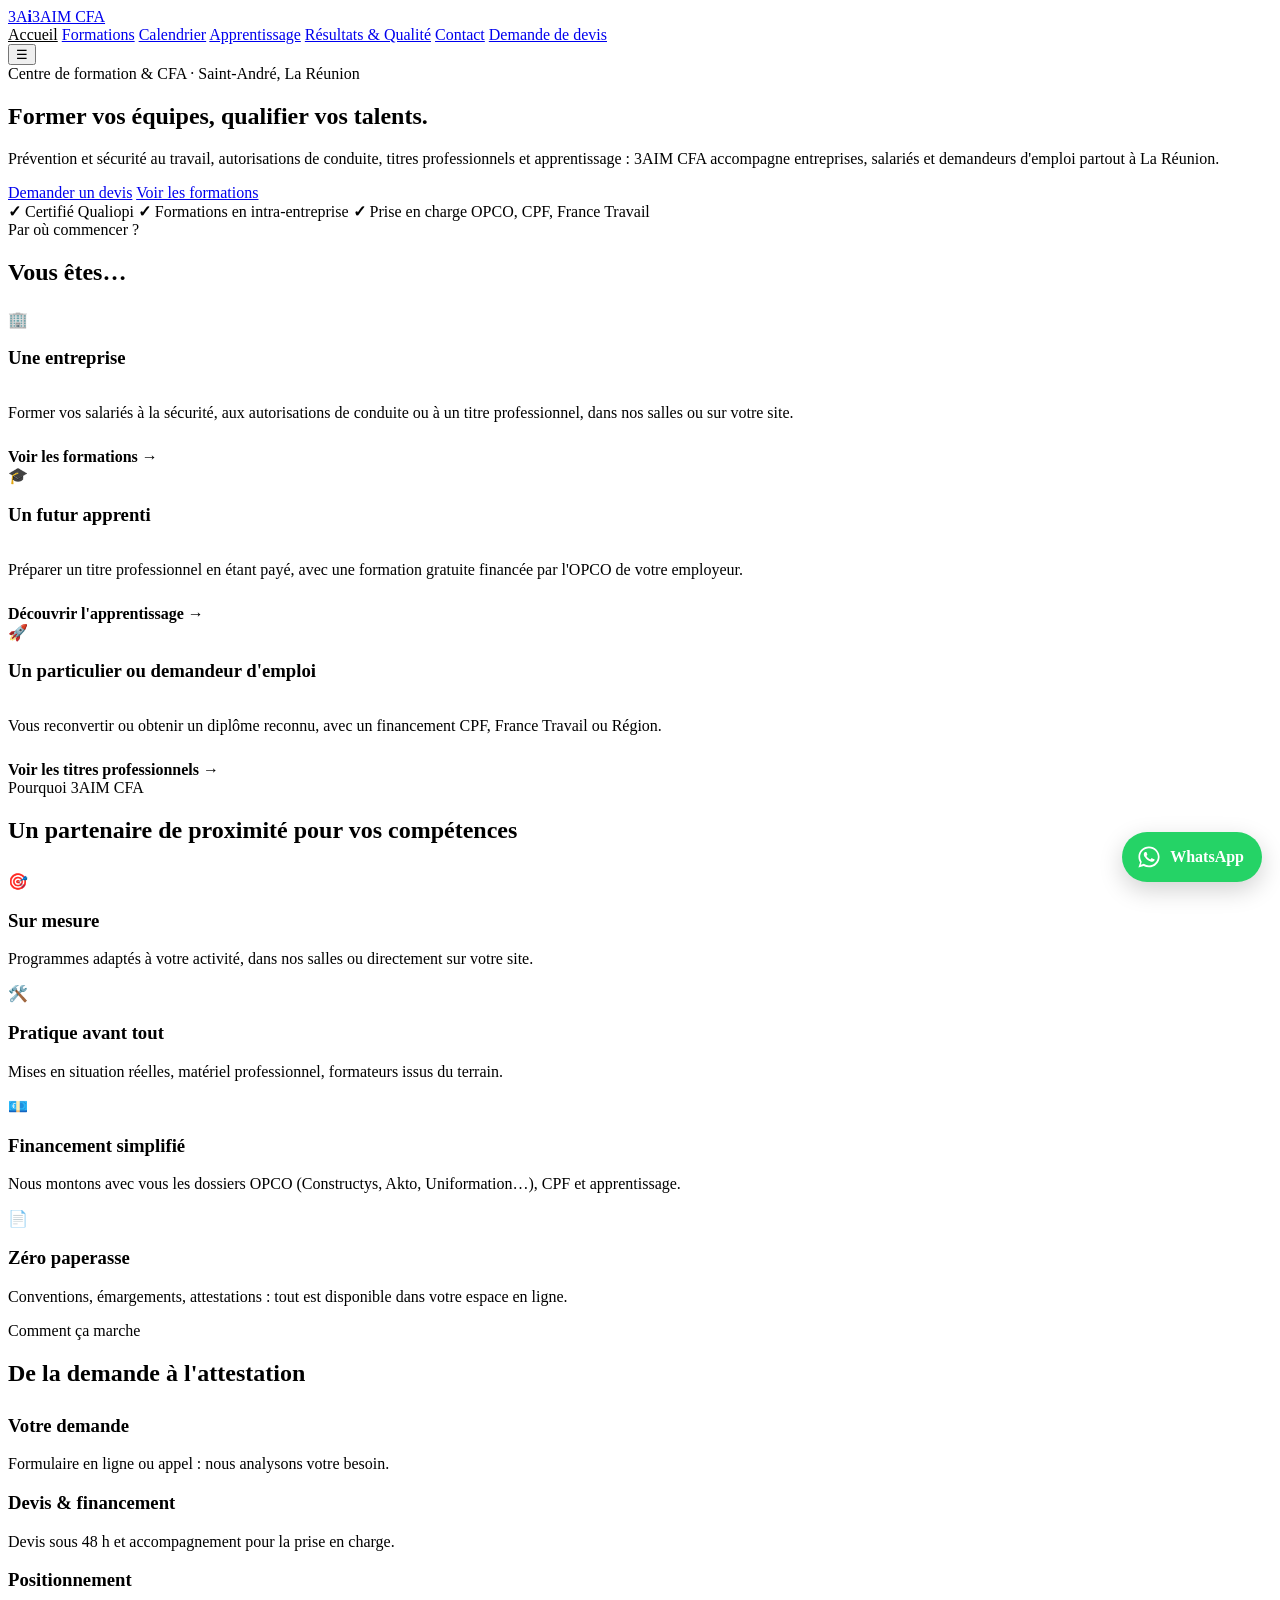
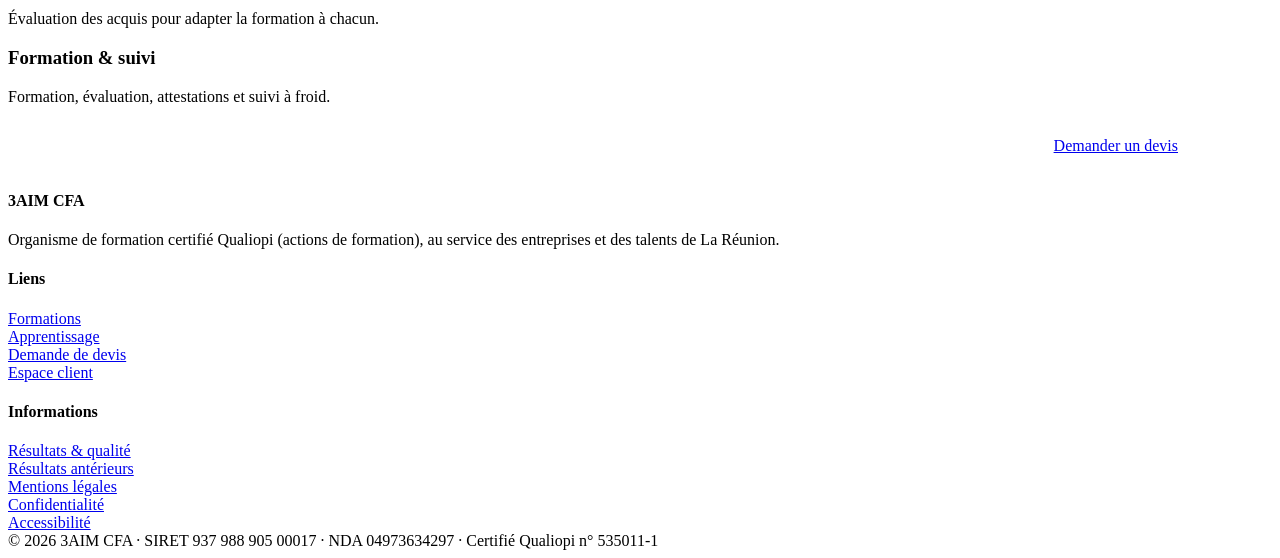
==== commit 4d856a32: "Add files via upload" ====
--- a/fiches/index.html
+++ b/fiches/index.html
@@ -18,6 +18,7 @@
   <div class="wrap nav">
     <a class="logo" href="#accueil"><span class="mark">3A<b>i</b></span>3AIM CFA</a>
     <nav class="menu">
+      <a href="#accueil">Accueil</a>
       <a href="#formations">Formations</a>
       <a href="#calendrier">Calendrier</a>
       <a href="#apprentissage">Apprentissage</a>
@@ -75,7 +76,7 @@
   <div class="wrap">
     <span class="eyebrow">Catalogue</span>
     <h2>Nos formations</h2>
-    <p class="lead">Toutes nos formations sont réalisables en inter ou en intra-entreprise. La durée, les objectifs, les prérequis, les méthodes et les modalités d'évaluation figurent dans le programme de chaque formation, téléchargeable ci-dessous ou envoyé sur simple demande. Les dates sont dans le <a href="#calendrier">calendrier</a> ; les tarifs sont communiqués sur devis, selon le nombre de participants et le lieu.</p>
+    <p class="lead">Toutes nos formations sont réalisables en inter ou en intra-entreprise. La durée, les objectifs, les prérequis, les méthodes et les modalités d'évaluation figurent dans le programme de chaque formation, téléchargeable ci-dessous ou envoyé sur simple demande. Les dates sont dans le <a href="#calendrier">calendrier</a> . Le tarif par participant est indiqué sur chaque formation ; un devis précis est établi selon le nombre de participants et le lieu.</p>
     <div class="filters">
       <button class="chip active" data-f="all">Toutes</button>
       <button class="chip" data-f="securite">Prévention & sécurité</button>
@@ -152,10 +153,10 @@
   F.addEventListener("click",function(e){var b=e.target.closest("button");if(b){OFF=b.getAttribute("data-c");render()}});
   L.addEventListener("click",function(e){var a=e.target.closest("[data-i]");if(!a)return;e.preventDefault();inscrire(ALL[+a.getAttribute("data-i")],a.getAttribute("data-t"))});
   fetch(API,{credentials:"omit",redirect:"follow"}).then(function(r){return r.json()}).then(function(d){
-    if(!d||d.ok===false)throw new Error("indispo");
-    var t=today();ALL=(d.sessions||[]).filter(function(s){return P(s.e||s.d)>=t}).sort(function(a,b){return a.d.localeCompare(b.d)});
+    if(!d||d.ok===false)throw new Error("indispo");window.RES_DATA=(d.sessions||[]).filter(function(x){return x&&x._res})[0]||null;if(window.resUpdated)window.resUpdated();d.sessions=(d.sessions||[]).filter(function(x){return x&&!x._res});
+    var t=today();ALL=(d.sessions||[]).filter(function(s){return P(s.e||s.d)>=t}).sort(function(a,b){return a.d.localeCompare(b.d)});window.CAL_SESS=ALL;if(window.calUpdated)window.calUpdated();
     if(d.maj)M.textContent="Mis à jour le "+new Date(d.maj).toLocaleDateString("fr-FR",{day:"numeric",month:"long",year:"numeric"});render()
-  }).catch(function(){L.innerHTML='<p class="cal-msg">Le calendrier est momentanément indisponible. Appelez-nous au 0692 09 85 92 ou <a href="#demande">faites une demande</a>.</p>'});
+  }).catch(function(){window.RES_FAIL=true;if(window.resUpdated)window.resUpdated();L.innerHTML='<p class="cal-msg">Le calendrier est momentanément indisponible. Appelez-nous au 0692 09 85 92 ou <a href="#demande">faites une demande</a>.</p>'});
 })();
 </script>
 
@@ -205,7 +206,28 @@
   <div class="wrap">
     <span class="eyebrow">Qualité & résultats</span>
     <h2>Nos indicateurs de résultats</h2>
-    <p class="lead">Chiffres calculés sur les formations terminées, mis à jour chaque trimestre.</p>
+    <p class="lead">Chiffres calculés automatiquement à partir des formations terminées, mis à jour à chaque fin de session.</p>
+    <div id="res-live"><p class="cal-msg">Chargement des résultats…</p></div>
+    <p class="note">Méthode : taux de satisfaction = participants ayant donné la note 3 ou 4 sur 4 au questionnaire de fin de formation ÷ répondants ; une absence de réponse n'est pas comptée comme une insatisfaction. Taux de réussite = stagiaires certifiés, déclarés aptes ou ayant obtenu un avis favorable ÷ stagiaires présentés à l'évaluation finale. Données agrégées, sans information nominative.</p>
+    <p class="note"><b>Apprentissage :</b> les taux d'obtention du diplôme, de poursuite d'études, d'interruption en cours de formation et d'insertion professionnelle (dispositif InserJeunes) seront publiés dès la fin de la première promotion d'apprentis.</p>
+    <p><a class="btn out" href="#resultats-anterieurs">Voir nos résultats antérieurs (2025 – 2026) →</a></p>
+
+    <div class="cert">
+      <div>
+        <b style="font-size:1.05rem;color:var(--navy)">3AIM CFA est certifié Qualiopi</b> – certificat n° 535011-1 (Certifopac), valable jusqu'au 10/02/2028.<br>
+        La certification qualité a été délivrée au titre de la catégorie d'actions suivante : <b>actions de formation</b>.<br>
+        <span style="color:var(--muted);font-size:.88rem">Déclaration d'activité n° 04973634297 (cet enregistrement ne vaut pas agrément de l'État).</span>
+      </div>
+      <a class="btn" href="https://drive.google.com/uc?export=download&id=1KRCLfm2cR58u3-cPsYJyE75qorBFBVvh" target="_blank" rel="noopener">Télécharger le certificat (PDF)</a>
+    </div>
+  </div>
+</section>
+
+<section id="resultats-anterieurs" data-page="anterieurs">
+  <div class="wrap">
+    <span class="eyebrow">Historique</span>
+    <h2>Résultats antérieurs</h2>
+    <p class="lead">Nos résultats des années 2025 et 2026, calculés sur les formations terminées.</p>
 
     <div class="kpis">
       <div class="kpi">
@@ -256,16 +278,7 @@
     </details>
 
     <p class="note">Méthode : taux de satisfaction = avis « satisfait » ou « très satisfait » (notes 3 à 5 sur 5) ÷ avis exploitables du questionnaire de fin de formation ; une absence de réponse n'est pas comptée comme une insatisfaction. Taux de réussite = stagiaires certifiés ou déclarés aptes ÷ stagiaires présentés à l'évaluation finale. Données agrégées, sans information nominative. Mise à jour le 05/11/2026.</p>
-    <p class="note"><b>Apprentissage :</b> les taux d'obtention du diplôme, de poursuite d'études, d'interruption en cours de formation et d'insertion professionnelle (dispositif InserJeunes) seront publiés dès la fin de la première promotion d'apprentis.</p>
-
-    <div class="cert">
-      <div>
-        <b style="font-size:1.05rem;color:var(--navy)">3AIM CFA est certifié Qualiopi</b> – certificat n° 535011-1 (Certifopac), valable jusqu'au 10/02/2028.<br>
-        La certification qualité a été délivrée au titre de la catégorie d'actions suivante : <b>actions de formation</b>.<br>
-        <span style="color:var(--muted);font-size:.88rem">Déclaration d'activité n° 04973634297 (cet enregistrement ne vaut pas agrément de l'État).</span>
-      </div>
-      <a class="btn" href="https://drive.google.com/uc?export=download&id=1KRCLfm2cR58u3-cPsYJyE75qorBFBVvh" target="_blank" rel="noopener">Télécharger le certificat (PDF)</a>
-    </div>
+    <p><a class="btn out" href="#qualite">← Voir les résultats en cours</a></p>
   </div>
 </section>
 
@@ -291,6 +304,7 @@
       <p class="lead">Remplissez ce formulaire : nous revenons vers vous sous 48 h ouvrées avec une proposition adaptée et les solutions de financement possibles.</p>
       <ul class="contact-list">
         <li><span>📞</span><span><a href="tel:+262692098592">0692 09 85 92</a></span></li>
+        <li><span>💬</span><span><a href="https://wa.me/262692098592?text=Bonjour%203AIM%20CFA%2C%20je%20souhaite%20des%20informations%20sur%20une%20formation." target="_blank" rel="noopener">Discuter sur WhatsApp</a></span></li>
         <li><span>🏢</span><span>Entreprises : <a href="mailto:contact@3aim.fr">contact@3aim.fr</a></span></li>
         <li><span>🎓</span><span>Stagiaires : <a href="mailto:stagiaire@3aim.fr">stagiaire@3aim.fr</a></span></li>
       </ul>
@@ -357,7 +371,7 @@
   </div>
 </section>
 
-<section class="cta-band" data-page="accueil formations calendrier apprentissage qualite">
+<section class="cta-band" data-page="accueil formations calendrier apprentissage qualite anterieurs">
   <div class="wrap">
     <div><h2>Un projet de formation ?</h2><p>Réponse sous 48 h ouvrées avec un devis et les solutions de financement.</p></div>
     <div class="ctas"><a class="btn" href="#demande">Demander un devis</a><a class="btn ghost" href="tel:+262692098592">0692 09 85 92</a></div>
@@ -377,7 +391,7 @@
       </div>
       <div>
         <h4>Informations</h4>
-        <a href="mentions-legales.html">Mentions légales</a><br><a href="mentions-legales.html#rgpd">Confidentialité</a><br><a href="#accessibilite">Accessibilité</a>
+        <a href="#qualite">Résultats & qualité</a><br><a href="#resultats-anterieurs">Résultats antérieurs</a><br><a href="mentions-legales.html">Mentions légales</a><br><a href="mentions-legales.html#rgpd">Confidentialité</a><br><a href="#accessibilite">Accessibilité</a>
       </div>
     </div>
     <div class="legal">© <span id="year"></span> 3AIM CFA · SIRET 937 988 905 00017 · NDA 04973634297 · Certifié Qualiopi n° 535011-1</div>
@@ -389,25 +403,29 @@
 // cat : "securite" | "conduite" | "tp" (titre professionnel)
 // p : programmes PDF téléchargeables -> [libellé, identifiant du fichier Google Drive partagé "lecture par lien"]
 const FORMATIONS = [
-  {cat:"securite", t:"Sauveteur Secouriste du Travail (SST)", d:"Intervenir face à un accident du travail ou un malaise et contribuer à la prévention dans l'entreprise. Certificat SST (référentiel INRS).", m:"Formation initiale · MAC",
-    p:[["Programme SST initial","1O_z0gvrlcEzquFdxlbBFRalpGu-oshkq"],["Programme MAC SST (recyclage)","fiches/FP_MAC_SST.pdf"]]},
-  {cat:"ergonomie", t:"Prévention des risques liés à l'activité physique (PRAP)", d:"Devenir acteur de sa propre prévention : analyse de sa situation de travail, principes de sécurité physique et d'économie d'effort.", m:"PRAP IBC · Formation initiale · MAC",
-    p:[["Programme PRAP IBC","1voY3SCcVj6-JY4-9ROn_fUcF3N_Un5Yt"],["Programme MAC PRAP IBC (recyclage)","fiches/FP_MAC_PRAP_IBC.pdf"]]},
-  {cat:"securite", t:"AIPR – opérateur, encadrant, concepteur", d:"Réglementation DT-DICT, lecture de plans, travaux à proximité des réseaux. Examen QCM officiel du Ministère.", m:"Examen inclus",
+  {cat:"securite", t:"Sauveteur Secouriste du Travail (SST)", k:["sst"], d:"Intervenir face à un accident du travail ou un malaise et contribuer à la prévention dans l'entreprise. Certificat SST (référentiel INRS).", m:"Formation initiale · 2 jours (14 h)", prix:"300 € / participant",
+    p:[["Programme SST initial","1O_z0gvrlcEzquFdxlbBFRalpGu-oshkq"]]},
+  {cat:"securite", t:"MAC SST – Maintien et actualisation des compétences", k:["sst"], d:"Recyclage obligatoire tous les 24 mois du Sauveteur Secouriste du Travail : actualisation des gestes de secours et de la prévention, prolongation du certificat SST.", m:"Recyclage · 1 jour (7 h)", prix:"180 € / participant",
+    p:[["Programme MAC SST","fiches/FP_MAC_SST.pdf"]]},
+  {cat:"ergonomie", t:"Prévention des risques liés à l'activité physique (PRAP)", k:["prap"], d:"Devenir acteur de sa propre prévention : analyse de sa situation de travail, principes de sécurité physique et d'économie d'effort.", m:"PRAP IBC · Formation initiale · 2 jours (14 h)", prix:"300 € / participant",
+    p:[["Programme PRAP IBC","1voY3SCcVj6-JY4-9ROn_fUcF3N_Un5Yt"]]},
+  {cat:"ergonomie", t:"MAC Acteur PRAP IBC – Maintien et actualisation des compétences", k:["prap"], d:"Recyclage tous les 24 mois de l'acteur PRAP IBC : réanalyse de sa situation de travail, propositions d'amélioration et principes d'économie d'effort, prolongation du certificat.", m:"Recyclage · 1 jour (7 h)", prix:"180 € / participant",
+    p:[["Programme MAC PRAP IBC","fiches/FP_MAC_PRAP_IBC.pdf"]]},
+  {cat:"securite", t:"AIPR – opérateur, encadrant, concepteur", k:["aipr"], d:"Réglementation DT-DICT, lecture de plans, travaux à proximité des réseaux. Examen QCM officiel du Ministère.", m:"1 jour (7 h) · examen inclus", prix:"Opérateur 180 € · Encadrant 250 € / participant",
     p:[["Programme AIPR opérateur","1a187E5yOs8deRI12vYUFQzAB0erg6IuQ"],["Programme AIPR encadrant","1LSMhaCQ0-jYDBYQ3rVkabI0Fe7poZ5lr"]]},
-  {cat:"securite", t:"Habilitation électrique (H0B0, BS, BE manœuvre, HE)", d:"Travailler en sécurité sur ou à proximité d'installations électriques, conformément à la norme NF C 18-510.", m:"Non électricien",
+  {cat:"securite", t:"Habilitation électrique (H0B0, BS, BE manœuvre, HE)", k:["habilitation","h0b0","b0","bs","be manoeuvre"], d:"Travailler en sécurité sur ou à proximité d'installations électriques, conformément à la norme NF C 18-510.", m:"Non électricien · 1 jour (7 h)", prix:"180 € / participant",
     p:[["Programme H0B0","1jGKVgbWlCDP5bV3bGNM26VYCHH6xCSdi"],["Programme BS / BE / HE","1v_jafVGi_nNNwDuUqCrEmvCfTzgsKLjf"]]},
-  {cat:"securite", t:"Travail en hauteur et port du harnais", d:"Identifier les risques de chute, choisir un ancrage, régler et utiliser un harnais antichute.", m:"1 ou 2 jours",
+  {cat:"securite", t:"Travail en hauteur et port du harnais", k:["hauteur","harnais"], d:"Identifier les risques de chute, choisir un ancrage, régler et utiliser un harnais antichute.", m:"1 ou 2 jours", prix:"180 € (1 jour) · 300 € (2 jours) / participant",
     p:[["Programme 1 jour","13YTjJwW0OVPFFI-AJ3T5ktNJKiyc21wo"],["Programme 2 jours","1cqB6Vgsz7CRuNdzbW7ajYYOJ8ZA-1PZ3"]]},
-  {cat:"incendie", t:"Manipulation des extincteurs", d:"Connaître le triangle du feu, les classes de feux et les types d'extincteurs, et savoir intervenir sur un départ de feu.", m:"Théorie et pratique",
+  {cat:"incendie", t:"Manipulation des extincteurs", k:["extincteur","extincteurs","incendie"], d:"Connaître le triangle du feu, les classes de feux et les types d'extincteurs, et savoir intervenir sur un départ de feu.", m:"Théorie et pratique · ½ journée", prix:"100 € / participant",
     p:[["Programme extincteurs","1veywfLVl0lDRtOG6cNHb_LWiI7jGNb__"]]},
-  {cat:"conduite", t:"Autorisation de conduite – nacelles (PEMP)", d:"Conduite en sécurité des plates-formes élévatrices mobiles de personnes. Évaluations théorique et pratique.", m:"Initial et recyclage",
+  {cat:"conduite", t:"Autorisation de conduite – nacelles (PEMP)", k:["nacelle","nacelles","pemp"], d:"Conduite en sécurité des plates-formes élévatrices mobiles de personnes. Évaluations théorique et pratique.", m:"Initial 2 jours · recyclage 1 jour", prix:"Initial 300 € · Recyclage 180 € / participant",
     p:[["Programme initial","1nWUT4UuIwHdrqBvhQhjMVv7mmE3recHs"],["Programme recyclage","1gjKoYgoDGiSYHpuGoNTr7QAXQOJq9i57"]]},
-  {cat:"conduite", t:"Autorisation de conduite – engins de chantier", d:"Pelles, chargeuses, tractopelles, mini-engins… Réglementation, vérifications, conduite en situation réelle.", m:"3 ou 5 jours",
-    p:[["Programme 3 jours","1Tng3gtPg4sgdxe-zOorq3yn7Oa7czv9D"],["Programme 5 jours","1O_YOlXvgOO6Opcf7q0ZsWYUE4WJWilFs"]]},
-  {cat:"conduite", t:"Autorisation de conduite – grue de chargement", d:"Stabilisation, lecture d'abaques, élingage et manutention de charges en sécurité.", m:"Initial et recyclage",
+  {cat:"conduite", t:"Autorisation de conduite – engins de chantier", k:["engins de chantier","engin de chantier","r482"], d:"Pelles, chargeuses, tractopelles, mini-engins… Réglementation, vérifications, conduite en situation réelle.", m:"Initial 3 jours · recyclage 2 jours", prix:"Initial 450 € · Recyclage 300 € / participant",
+    p:[["Programme initial (3 jours)","1Tng3gtPg4sgdxe-zOorq3yn7Oa7czv9D"],["Programme recyclage (2 jours)","fiches/FP_ENGINS_CHANTIER_RECYCLAGE.pdf"]]},
+  {cat:"conduite", t:"Autorisation de conduite – grue de chargement", k:["grue"], d:"Stabilisation, lecture d'abaques, élingage et manutention de charges en sécurité.", m:"Initial 3 jours · recyclage 2 jours", prix:"Initial 450 € · Recyclage 300 € / participant",
     p:[["Programme initial","1JTatyid3s5h4XLOYIebFQIHryJ4LCyAw"],["Programme recyclage","1mfQ-9evkvyvp6QQQUuRooMfoNBBSe0nv"]]},
-  {cat:"conduite", t:"Autorisation de conduite – chariots élévateurs", d:"Conduite en sécurité des chariots automoteurs à conducteur porté : règles de circulation, stabilité, manutention.", m:"Initial et recyclage",
+  {cat:"conduite", t:"Autorisation de conduite – chariots élévateurs", k:["chariot","chariots","r489"], d:"Conduite en sécurité des chariots automoteurs à conducteur porté : règles de circulation, stabilité, manutention.", m:"Initial 3 jours · recyclage 2 jours", prix:"Initial 450 € · Recyclage 300 € / participant",
     p:[["Programme initial","1-Oyo8lMPJoQ-4xTJNwT7VFaCgs4hnCC2"],["Programme recyclage","1beBHq2Rxzm6STdUNksD-b6snU8yO7t8V"]]},
   {cat:"tp", t:"Agent de médiation, information, services (AMIS)", d:"Titre professionnel – accueillir, informer, orienter et assurer une présence de médiation auprès des publics.", m:"Titre professionnel · niveau 3",
     p:[["Fiche programme – formation continue", "1GyIy12FJF4ouWIYDojUUq343MSuvOEcs"], ["Fiche programme – apprentissage", "fiches/FP_TP_AMIS_APPRENTISSAGE.pdf"]]},
@@ -417,7 +435,7 @@
     p:[["Fiche programme – formation continue", "fiches/FP_TP_CIP.pdf"], ["Fiche programme – apprentissage", "fiches/FP_TP_CIP_APPRENTISSAGE.pdf"]]},
   {cat:"tp", t:"Formateur professionnel d'adultes (FPA)", d:"Titre professionnel – préparer, animer et évaluer des actions de formation pour adultes.", m:"Titre professionnel · niveau 5",
     p:[["Fiche programme – formation continue", "fiches/FP_TP_FPA.pdf"], ["Fiche programme – apprentissage", "fiches/FP_TP_FPA_APPRENTISSAGE.pdf"]]},
-  {cat:"tp", t:"Assistant de direction", d:"Titre professionnel – assister un dirigeant dans l'organisation, la communication et le suivi des dossiers.", m:"Titre professionnel · niveau 5",
+  {cat:"tp", t:"Assistant de direction", k:["assistant de direction"], d:"Titre professionnel – assister un dirigeant dans l'organisation, la communication et le suivi des dossiers.", m:"Titre professionnel · niveau 5",
     p:[["Fiche programme – formation continue", "fiches/FP_TP_AD.pdf"], ["Fiche programme – apprentissage", "fiches/FP_TP_AD_APPRENTISSAGE.pdf"]]},
   {cat:"tp", t:"Secrétaire assistant médico-administratif (SAMA)", d:"Titre professionnel – accueil, gestion administrative et coordination dans les structures médicales et médico-sociales.", m:"Titre professionnel · niveau 4",
     p:[["Fiche programme – formation continue", "fiches/FP_TP_SAMA.pdf"], ["Fiche programme – apprentissage", "fiches/FP_TP_SAMA_APPRENTISSAGE.pdf"]]},
@@ -429,9 +447,9 @@
     p:[["Fiche programme – formation continue", "fiches/FP_TP_AMB.pdf"], ["Fiche programme – apprentissage", "fiches/FP_TP_AMB_APPRENTISSAGE.pdf"]]},
   {cat:"tp", t:"Chargé d'accueil et de gestion administrative (CADGA)", d:"Titre professionnel – accueillir, informer et orienter les publics, et gérer les activités administratives courantes d'une structure.", m:"Titre professionnel · niveau 4",
     p:[["Fiche programme – formation continue", "fiches/FP_TP_CADGA.pdf"], ["Fiche programme – apprentissage", "fiches/FP_TP_CADGA_APPRENTISSAGE.pdf"]]},
-  {cat:"tp", t:"Conseiller commercial", d:"Titre professionnel – prospecter, conseiller et vendre auprès d'une clientèle de professionnels ou de particuliers.", m:"Titre professionnel · niveau 4",
+  {cat:"tp", t:"Conseiller commercial", k:["conseiller commercial"], d:"Titre professionnel – prospecter, conseiller et vendre auprès d'une clientèle de professionnels ou de particuliers.", m:"Titre professionnel · niveau 4",
     p:[["Fiche programme – formation continue", "fiches/FP_TP_CC.pdf"], ["Fiche programme – apprentissage", "fiches/FP_TP_CC_APPRENTISSAGE.pdf"]]},
-  {cat:"tp", t:"Conseiller de vente", d:"Titre professionnel – accueillir, conseiller et vendre en magasin, participer à la tenue de l'espace de vente.", m:"Titre professionnel · niveau 4",
+  {cat:"tp", t:"Conseiller de vente", k:["conseiller de vente"], d:"Titre professionnel – accueillir, conseiller et vendre en magasin, participer à la tenue de l'espace de vente.", m:"Titre professionnel · niveau 4",
     p:[["Fiche programme – formation continue", "fiches/FP_TP_CV.pdf"], ["Fiche programme – apprentissage", "fiches/FP_TP_CV_APPRENTISSAGE.pdf"]]},
 ];
 
@@ -440,7 +458,30 @@
 const select = document.getElementById("f-formation");
 const LABEL = {securite:"Prévention & sécurité", ergonomie:"Ergonomie", incendie:"Incendie", conduite:"Autorisation de conduite", tp:"Titre professionnel"};
 
+// ===== Prochaine session (lue dans le calendrier, alimenté par Lakaz) =====
+const norm = x => String(x||"").toLowerCase().normalize("NFD").replace(/[\u0300-\u036f]/g,"").replace(/[^a-z0-9]+/g," ").trim();
+function keysOf(f){ if(f.k) return f.k; const m=f.t.match(/\(([A-Z0-9]{2,8})\)/); return [m?m[1].toLowerCase():norm(f.t.split(/ [–-] /)[0])]; }
+function sessFor(f){
+  const mac=/^mac /i.test(f.t), ks=keysOf(f).map(norm);
+  return (window.CAL_SESS||[]).filter(s=>{const t=" "+norm((s.f||"")+" "+(s.code||""))+" ";
+    if((/ mac /.test(t))!==mac) return false;
+    return ks.some(k=>t.indexOf(" "+k+" ")>=0);});
+}
+function nextHTML(f){
+  const L=sessFor(f); if(!L.length) return "";
+  const libre=x=>!(x.st==="complet"||((+x.pl||0)&&(+x.ins||0)>=(+x.pl)));
+  const s=L.find(libre)||L[0], d=new Date(s.d+"T12:00:00");
+  const date=d.toLocaleDateString("fr-FR",d.getFullYear()===new Date().getFullYear()?{day:"numeric",month:"long"}:{day:"numeric",month:"long",year:"numeric"});
+  const pl=+s.pl||0, rest=pl?Math.max(0,pl-(+s.ins||0)):null, full=s.st==="complet"||(pl&&rest===0);
+  const etat=full?"complet":rest==null?"places disponibles":rest+" place"+(rest>1?"s":"");
+  const autres=L.length>1?` · +${L.length-1} autre${L.length>2?"s":""} date${L.length>2?"s":""}`:"";
+  return `<a class="next${full?" full":""}" href="#calendrier">📅 Prochaine session : <b>${date}</b> · ${etat}${autres}</a>`;
+}
+let CUR = "all";
+window.calUpdated = () => render(CUR);
+
 function render(filter){
+  CUR = filter;
   grid.innerHTML = "";
   FORMATIONS.filter(f => filter==="all" || f.cat===filter).forEach(f=>{
     const el = document.createElement("article");
@@ -448,7 +489,7 @@
     const progs = (f.p||[]).map(([l,id])=>`<a class="dl" href="${DL(id)}" target="_blank" rel="noopener">⬇ ${l} (PDF)</a>`).join("");
     el.innerHTML = `<span class="tag ${f.cat==='tp'?'tp':''}">${LABEL[f.cat]}</span>
       <h3>${f.t}</h3>
-      <div class="meta">${f.m}</div>${f.cat==='tp'?'<div class="meta app">Possible en apprentissage</div>':''}
+      <div class="meta">${f.m}</div>${nextHTML(f)}${f.prix?`<div class="prix">${f.prix}</div>`:""}${f.cat==='tp'?'<div class="meta app">Possible en apprentissage</div>':''}
       <details class="fold"><summary><span class="ouvrir">Voir le détail et les programmes</span><span class="fermer">Masquer le détail</span></summary>
         <p>${f.d}</p>
         <div class="progs">${progs || '<span class="noprog">Programme détaillé sur simple demande</span>'}</div>
@@ -534,10 +575,16 @@
 </script>
 <style>
 [data-page][hidden]{display:none!important}
+.btn.out{background:#fff!important;color:var(--navy)!important;border:1px solid var(--line)!important;box-shadow:none!important}
 #formations-grid{align-items:start}
 .formation{padding:18px 20px}
 .formation h3{font-size:1.05rem;margin:8px 0 6px}
 .formation .meta{font-size:.88rem}
+.formation .next{display:block;margin-top:6px;font-size:.86rem;color:#1E7A4C;text-decoration:none;font-weight:500}
+.formation .next b{font-weight:700}
+.formation .next.full{color:var(--muted)}
+.formation .next:hover{text-decoration:underline}
+.formation .prix{display:inline-block;margin-top:6px;background:#FDEBDC;color:#B4500F;font-weight:700;font-size:.85rem;border-radius:999px;padding:3px 10px;width:fit-content;align-self:flex-start}
 .fold{margin-top:10px;border-top:1px solid var(--line);padding-top:8px}
 .fold summary{cursor:pointer;font-weight:600;color:var(--navy);list-style:none;font-size:.92rem}
 .fold summary::-webkit-details-marker{display:none}
@@ -563,14 +610,14 @@
 <script>
 // ===== Navigation par pages (un seul fichier, une "page" par rubrique) =====
 (function(){
-  const TITRES={accueil:"3AIM CFA – Centre de formation & CFA à Saint-André, La Réunion",formations:"Formations – 3AIM CFA",calendrier:"Calendrier des sessions – 3AIM CFA",apprentissage:"Apprentissage – 3AIM CFA",qualite:"Résultats, qualité et handicap – 3AIM CFA",contact:"Devis et contact – 3AIM CFA"};
+  const TITRES={accueil:"3AIM CFA – Centre de formation & CFA à Saint-André, La Réunion",formations:"Formations – 3AIM CFA",calendrier:"Calendrier des sessions – 3AIM CFA",apprentissage:"Apprentissage – 3AIM CFA",qualite:"Résultats, qualité et handicap – 3AIM CFA",anterieurs:"Résultats antérieurs – 3AIM CFA",contact:"Devis et contact – 3AIM CFA"};
   const secs=[...document.querySelectorAll("[data-page]")];
   function route(){
     const id=decodeURIComponent(location.hash.slice(1));
     let el=id&&id!=="accueil"?document.getElementById(id):null, page="accueil";
     if(el){const s=el.closest("[data-page]");if(s)page=s.dataset.page.split(" ")[0];}
     secs.forEach(s=>s.hidden=!s.dataset.page.split(" ").includes(page));
-    document.querySelectorAll(".menu a").forEach(a=>{const t=document.getElementById(a.getAttribute("href").slice(1));a.classList.toggle("on",!!t&&t.closest("[data-page]").dataset.page===page&&page!=="accueil")});
+    document.querySelectorAll(".menu a").forEach(a=>{const t=document.getElementById(a.getAttribute("href").slice(1));const h=a.getAttribute("href").slice(1);const pg=page==="anterieurs"?"qualite":page;a.classList.toggle("on",h==="accueil"?page==="accueil":!!t&&t.closest("[data-page]").dataset.page===pg&&page!=="accueil")});
     document.title=TITRES[page]||TITRES.accueil;
     const first=secs.find(s=>!s.hidden);
     if(!el||el===first) window.scrollTo(0,0); else el.scrollIntoView();
@@ -581,5 +628,39 @@
 })();
 </script>
 
+
+<script>
+// ===== Résultats en cours : calculés par Lakaz et publiés avec le calendrier =====
+(function(){
+  const box=document.getElementById("res-live");
+  const pc=x=>x==null||isNaN(x)?"—":Math.round(x*100)+" %";
+  const fd=d=>d?new Date(d+"T12:00:00").toLocaleDateString("fr-FR"):"";
+  const vide='<div class="cal-msg"><b>Donnée non disponible — première session en cours.</b><br>Les résultats s\'afficheront ici automatiquement dès la fin des premières sessions suivies dans notre nouvel outil de gestion. En attendant, consultez <a href="#resultats-anterieurs">nos résultats antérieurs (2025 – 2026)</a>.</div>';
+  window.resUpdated=function(){
+    const R=window.RES_DATA, A=(R&&R.annees||[]).filter(a=>a.s>0).sort((a,b)=>b.y-a.y);
+    if(!A.length){box.innerHTML=window.RES_FAIL?'<div class="cal-msg">Résultats momentanément indisponibles. Consultez <a href="#resultats-anterieurs">nos résultats antérieurs</a>.</div>':vide;return}
+    const a=A[0], enCours=a.y===new Date().getFullYear()?" (en cours)":"";
+    let h=`<div class="kpis"><div class="kpi"><div class="lab">Taux de satisfaction ${a.y}${enCours}</div><div class="val">${pc(a.sat)}</div><p>Calculé sur <b>${a.rep} répondant${a.rep>1?"s":""}</b>${a.moy?` · note moyenne ${a.moy.toFixed(2).replace(".",",")}/4`:""}<br>${a.s} session${a.s>1?"s":""} · ${a.nb} participant${a.nb>1?"s":""}<br>Période : du ${fd(a.deb)} au ${fd(a.fin)}</p></div>
+      <div class="kpi navy"><div class="lab">Taux de réussite ${a.y}${enCours}</div><div class="val">${pc(a.tr)}</div><p>${a.pres?`<b>${a.reus} stagiaire${a.reus>1?"s":""} ${a.reus>1?"ont":"a"} réussi</b> sur ${a.pres} présenté${a.pres>1?"s":""} à l'évaluation`:"Résultats d'évaluation en cours de saisie"}<br>Période : du ${fd(a.deb)} au ${fd(a.fin)}</p></div></div>`;
+    h+=`<div class="tbl-wrap"><table class="ind"><thead><tr><th>Année</th><th>Satisfaction</th><th>Réussite</th><th>Répondants</th><th>Sessions · participants</th><th>Période</th></tr></thead><tbody>${A.map(x=>`<tr><td>${x.y}${x.y===new Date().getFullYear()?" (en cours)":""}</td><td>${pc(x.sat)}</td><td>${pc(x.tr)}</td><td>${x.rep}</td><td>${x.s} · ${x.nb}</td><td>${fd(x.deb)} – ${fd(x.fin)}</td></tr>`).join("")}</tbody></table></div>`;
+    const rows=A.flatMap(x=>(x.fams||[]).map(f=>`<tr><td>${x.y}</td><td>${f.fam}</td><td>${f.s}</td><td>${f.nb}</td><td>${f.rep}</td><td>${f.rep?pc(f.sat):"pas d'avis exploitable"}</td><td>${pc(f.tr)}</td></tr>`).concat(`<tr class="tot"><td>${x.y}</td><td>Toutes formations</td><td>${x.s}</td><td>${x.nb}</td><td>${x.rep}</td><td>${pc(x.sat)}</td><td>${pc(x.tr)}</td></tr>`));
+    h+=`<details class="detail"><summary>Voir le détail par formation</summary><div class="tbl-wrap"><table class="ind"><thead><tr><th>Année</th><th>Formation</th><th>Sessions</th><th>Participants</th><th>Répondants</th><th>Satisfaction</th><th>Réussite</th></tr></thead><tbody>${rows.join("")}</tbody></table></div></details>`;
+    if(R.maj)h+=`<p class="note">Dernière mise à jour : ${new Date(R.maj).toLocaleDateString("fr-FR",{day:"numeric",month:"long",year:"numeric"})}.</p>`;
+    box.innerHTML=h;
+  };
+  if(window.RES_DATA!==undefined||window.RES_FAIL)window.resUpdated();
+})();
+</script>
+
+<a class="wa-float" href="https://wa.me/262692098592?text=Bonjour%203AIM%20CFA%2C%20je%20souhaite%20des%20informations%20sur%20une%20formation." target="_blank" rel="noopener" aria-label="Discuter sur WhatsApp">
+  <svg viewBox="0 0 32 32" aria-hidden="true"><path fill="currentColor" d="M16 3C8.8 3 3 8.7 3 15.8c0 2.5.7 4.9 2 7L3 29l6.4-2a13.2 13.2 0 0 0 6.6 1.7c7.2 0 13-5.7 13-12.8S23.2 3 16 3zm0 23.4c-2.1 0-4.1-.6-5.9-1.7l-.4-.3-3.8 1.2 1.2-3.7-.3-.4a10.4 10.4 0 0 1-1.7-5.7C5.1 9.9 10 5.1 16 5.1s10.9 4.8 10.9 10.7S22 26.4 16 26.4zm6-8c-.3-.2-1.9-.9-2.2-1-.3-.1-.5-.2-.7.2-.2.3-.8 1-1 1.2-.2.2-.4.2-.7.1-.3-.2-1.4-.5-2.6-1.6-1-.9-1.6-1.9-1.8-2.2-.2-.3 0-.5.1-.7l.5-.6c.2-.2.2-.4.3-.6.1-.2 0-.4 0-.6l-1-2.4c-.3-.6-.5-.5-.7-.5h-.6c-.2 0-.6.1-.9.4-.3.3-1.1 1.1-1.1 2.7s1.2 3.1 1.3 3.3c.2.2 2.3 3.5 5.5 4.9.8.3 1.4.5 1.9.7.8.2 1.5.2 2.1.1.6-.1 1.9-.8 2.2-1.5.3-.7.3-1.4.2-1.5-.1-.2-.3-.3-.6-.4z"/></svg>
+  <span>WhatsApp</span>
+</a>
+<style>
+.wa-float{position:fixed;right:18px;bottom:calc(18px + env(safe-area-inset-bottom,0px));z-index:60;display:flex;align-items:center;gap:8px;background:#25D366;color:#fff;text-decoration:none;font-weight:700;padding:12px 18px 12px 14px;border-radius:999px;box-shadow:0 8px 24px rgba(0,0,0,.18);transition:transform .15s}
+.wa-float:hover{transform:translateY(-2px)}
+.wa-float svg{width:26px;height:26px}
+@media (max-width:640px){.wa-float span{display:none}.wa-float{padding:13px}}
+</style>
 </body>
 </html>
